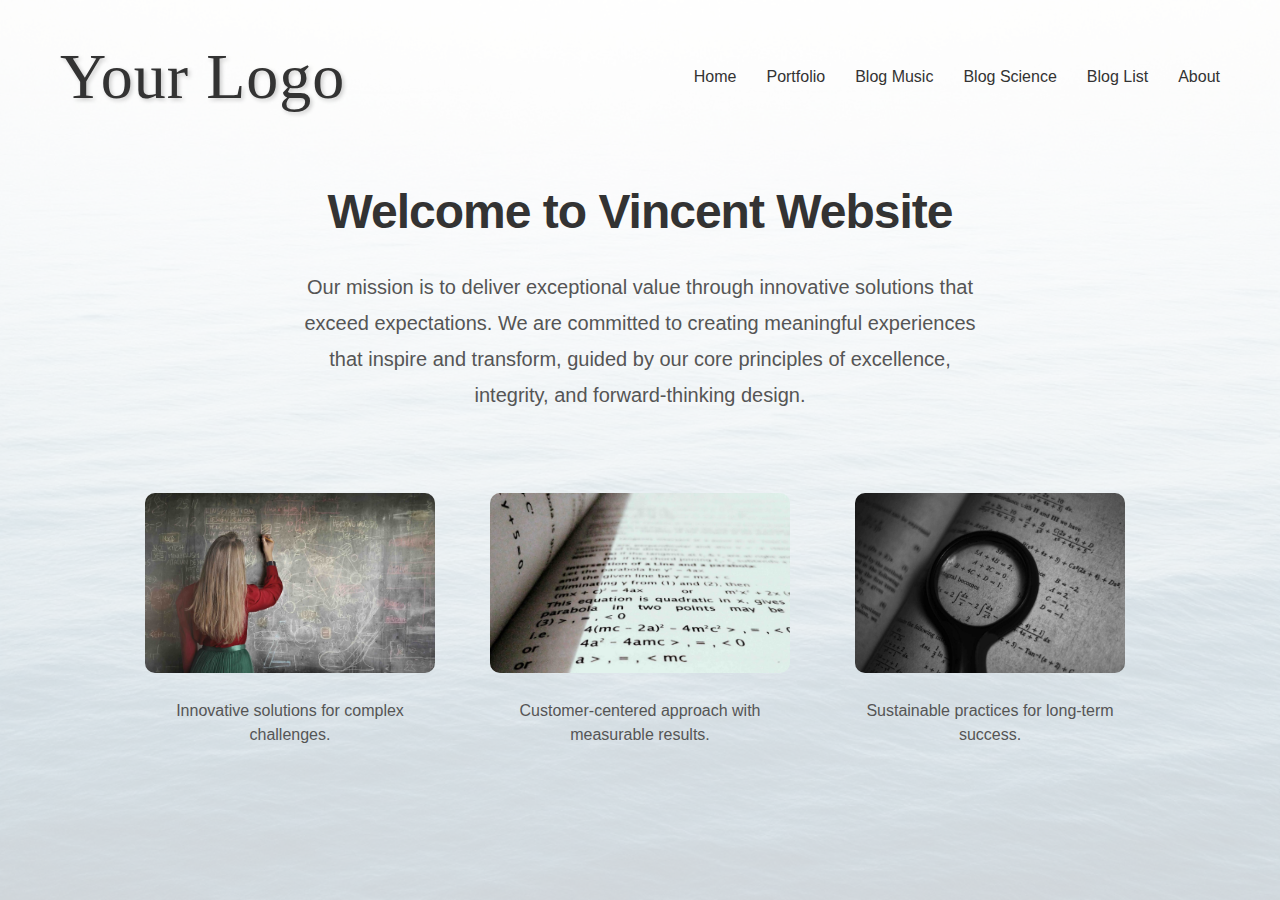
==== index.html @ fd824a73 "rename script in menu-script" ====
<!DOCTYPE html>
<html lang="en">
<head>
    <meta charset="UTF-8">
    <meta name="viewport" content="width=device-width, initial-scale=1.0">
    <title>Vincent Website</title>
    <link rel="stylesheet" href="styles.css">
</head>
<body>
    <div class="overlay"></div>
    <div class="container">
        <div id="menu-container"></div>
        <script>
            fetch('menu-alt.html')
                .then(response => response.text())
                .then(data => document.getElementById('menu-container').innerHTML = data);
        </script>

        <div class="content">
            <h1>Welcome to Vincent Website</h1>
            <p class="mission-statement">
                Our mission is to deliver exceptional value through innovative solutions that exceed expectations. 
                We are committed to creating meaningful experiences that inspire and transform, guided by our core principles of 
                excellence, integrity, and forward-thinking design.
            </p>
            
            <!-- Three-column section -->
            <div class="features-section">
                <div class="feature-column">
                    <a href="feature1.html">
                        <div class="feature-image">
                            <img src="image1-small.jpg" alt="Feature 1">
                        </div>
                    </a>
                    <div class="feature-text">
                        <p>Innovative solutions for complex challenges.</p>
                    </div>
                </div>
                
                <div class="feature-column">
                    <a href="feature2.html">
                        <div class="feature-image">
                            <img src="image2-small.jpg" alt="Feature 2">
                        </div>
                    </a>
                    <div class="feature-text">
                        <p>Customer-centered approach with measurable results.</p>
                    </div>
                </div>
                
                <div class="feature-column">
                    <a href="feature3.html">
                        <div class="feature-image">
                            <img src="image3-small.jpg" alt="Feature 3">
                        </div>
                    </a>
                    <div class="feature-text">
                        <p>Sustainable practices for long-term success.</p>
                    </div>
                </div>
            </div>
        </div>
    </div>

    <script src="menu-script.js"></script>
</body>
</html>
---- styles.css ----
* {
    margin: 0;
    padding: 0;
    box-sizing: border-box;
    font-family: -apple-system, BlinkMacSystemFont, 'Segoe UI', Roboto, Oxygen, Ubuntu, Cantarell, 'Open Sans', 'Helvetica Neue', sans-serif;
}

body {
    background: url('background.jpg') center center/cover no-repeat fixed;
    color: #333;
    min-height: 100vh;
    position: relative;
}

.overlay {
    position: absolute;
    top: 0;
    left: 0;
    width: 100%;
    height: 100%;
    background-color: rgba(255, 255, 255, 0.8);
    z-index: -1;
}

.container {
    max-width: 1200px;
    margin: 0 auto;
    padding: 20px;
}

nav {
    display: flex;
    justify-content: space-between;
    align-items: center;
    padding: 20px 0;
    position: relative;
}

.logo {
    font-family: "Apple Chancery", "Brush Script MT", "Comic Sans MS", cursive;
    font-size: 4rem;        /* Prominent but not overwhelming */
    font-weight: 400;         /* Apple Chancery is inherently stylish; no bold needed */
    letter-spacing: 1px;      /* Slight spacing for improved readability */
    color: #333;              /* Dark grey for a refined, non-harsh look */
    text-shadow: 2px 2px 4px rgba(0, 0, 0, 0.2);  /* Soft shadow for depth */
}

.nav-toggle {
    display: none;
    background: none;
    border: none;
    cursor: pointer;
    font-size: 24px;
    z-index: 20;
}

.menu {
    display: flex;
    list-style: none;
}

.menu li {
    margin-left: 30px;
}

.menu a {
    text-decoration: none;
    color: #333;
    font-weight: 500;
    transition: color 0.3s;
}

.menu a:hover {
    color: #007aff;
}

.content {
    display: flex;
    flex-direction: column;
    justify-content: center;
    align-items: center;
    text-align: center;
    min-height: 70vh;
    padding: 50px 20px;
}

h1 {
    font-size: 3rem;
    font-weight: 700;
    margin-bottom: 30px;
    letter-spacing: -1px;
}

.mission-statement {
    max-width: 700px;
    line-height: 1.8;
    font-size: 1.25rem;
    color: #555;
    margin-bottom: 60px;
}

.page-content {
    max-width: 800px;
    line-height: 1.8;
    font-size: 1.1rem;
    color: #444;
    text-align: left;
}

.page-content p {
    margin-bottom: 20px;
}

/* Features Section Styles */
.features-section {
    display: flex;
    justify-content: space-between;
    width: 100%;
    max-width: 1000px;
    margin-top: 20px;
}

.feature-column {
    width: 30%;
    display: flex;
    flex-direction: column;
    align-items: center;
}

.feature-image {
    margin-bottom: 20px;
    width: 100%;
    border-radius: 10px;
    overflow: hidden;
    transition: transform 0.3s ease;
}

.feature-image:hover {
    transform: translateY(-5px);
}

.feature-image img {
    width: 100%;
    height: 180px;
    object-fit: cover;
    display: block;
}

.feature-text {
    height: 60px;
    display: flex;
    align-items: center;
    justify-content: center;
}

.feature-text p {
    font-size: 1rem;
    color: #555;
    line-height: 1.5;
}
        
@media (max-width: 768px) {
    h1 {
        font-size: 2.5rem;
    }

    .mission-statement, .page-content {
        font-size: 1.1rem;
    }

    .nav-toggle {
        display: block;
        position: relative;
    }

    .menu {
        position: fixed;
        flex-direction: column;
        background-color: white;
        width: 250px;
        height: 100vh;
        top: 0;
        right: -250px;
        padding: 80px 20px 20px;
        box-shadow: -2px 0 10px rgba(0, 0, 0, 0.1);
        transition: right 0.3s ease-in-out;
        z-index: 10;
        align-items: flex-start;
    }

    .menu.active {
        right: 0;
    }

    .menu li {
        margin: 15px 0;
        width: 100%;
    }
    
    /* Features section responsive styles */
    .features-section {
        flex-direction: column;
        align-items: center;
    }
    
    .feature-column {
        width: 90%;
        margin-bottom: 40px;
    }
    
    .feature-image img {
        height: 200px;
    }
}
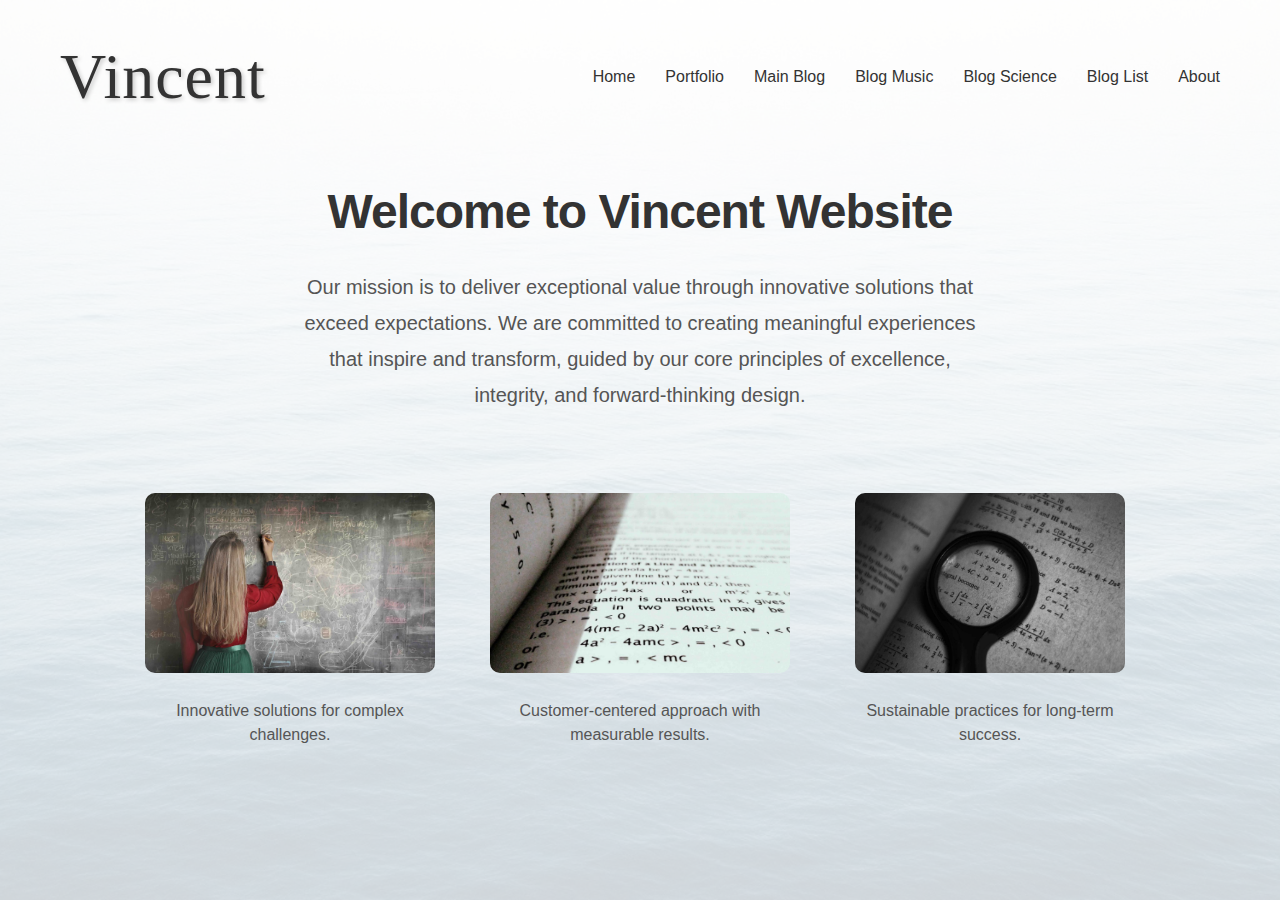
==== commit 792d2307: "move images to assets/" ====
--- a/index.html
+++ b/index.html
@@ -11,7 +11,7 @@
     <div class="container">
         <div id="menu-container"></div>
         <script>
-            fetch('menu-alt.html')
+            fetch('menu.html')
                 .then(response => response.text())
                 .then(data => document.getElementById('menu-container').innerHTML = data);
         </script>
@@ -29,7 +29,7 @@
                 <div class="feature-column">
                     <a href="feature1.html">
                         <div class="feature-image">
-                            <img src="image1-small.jpg" alt="Feature 1">
+                            <img src="assets/image1-small.jpg" alt="Feature 1">
                         </div>
                     </a>
                     <div class="feature-text">
@@ -40,7 +40,7 @@
                 <div class="feature-column">
                     <a href="feature2.html">
                         <div class="feature-image">
-                            <img src="image2-small.jpg" alt="Feature 2">
+                            <img src="assets/image2-small.jpg" alt="Feature 2">
                         </div>
                     </a>
                     <div class="feature-text">
@@ -51,7 +51,7 @@
                 <div class="feature-column">
                     <a href="feature3.html">
                         <div class="feature-image">
-                            <img src="image3-small.jpg" alt="Feature 3">
+                            <img src="assets/image3-small.jpg" alt="Feature 3">
                         </div>
                     </a>
                     <div class="feature-text">
--- a/styles.css
+++ b/styles.css
@@ -6,7 +6,7 @@
 }
 
 body {
-    background: url('background.jpg') center center/cover no-repeat fixed;
+    background: url('assets/background.jpg') center center/cover no-repeat fixed;
     color: #333;
     min-height: 100vh;
     position: relative;
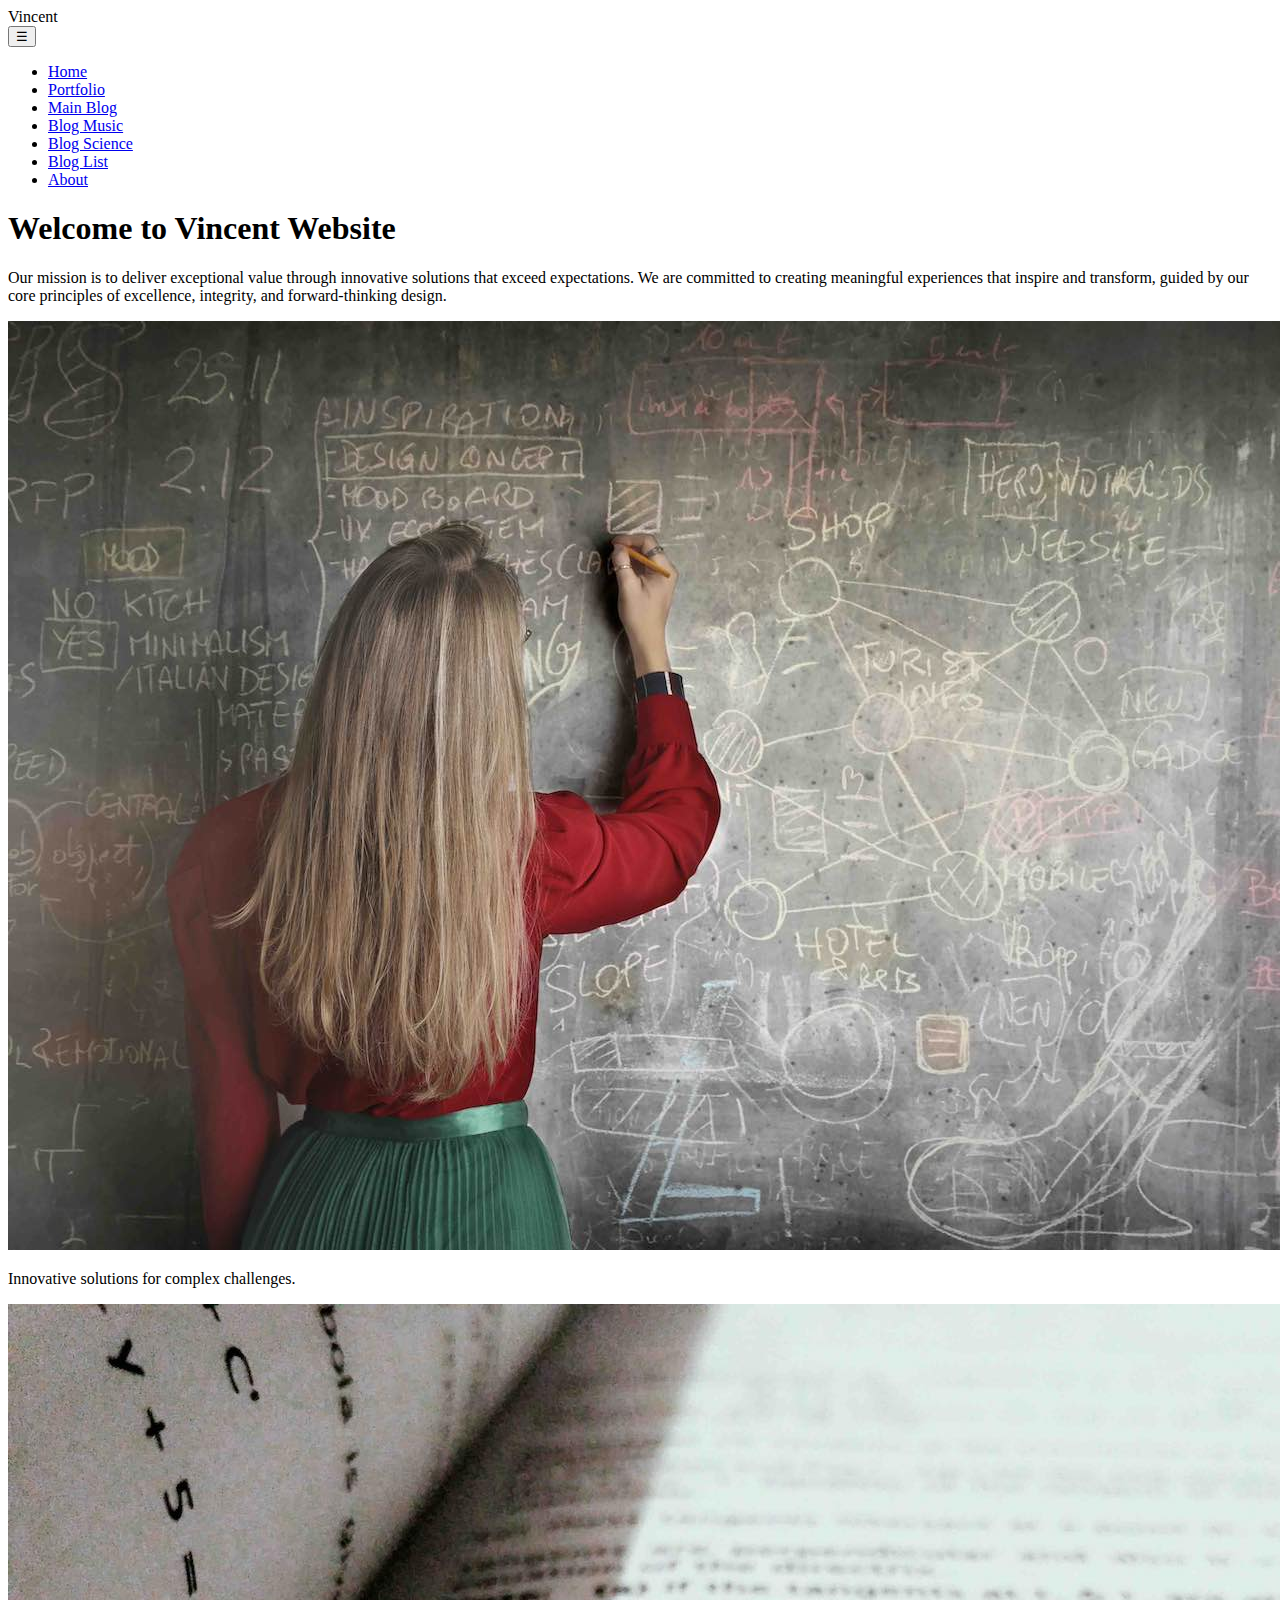
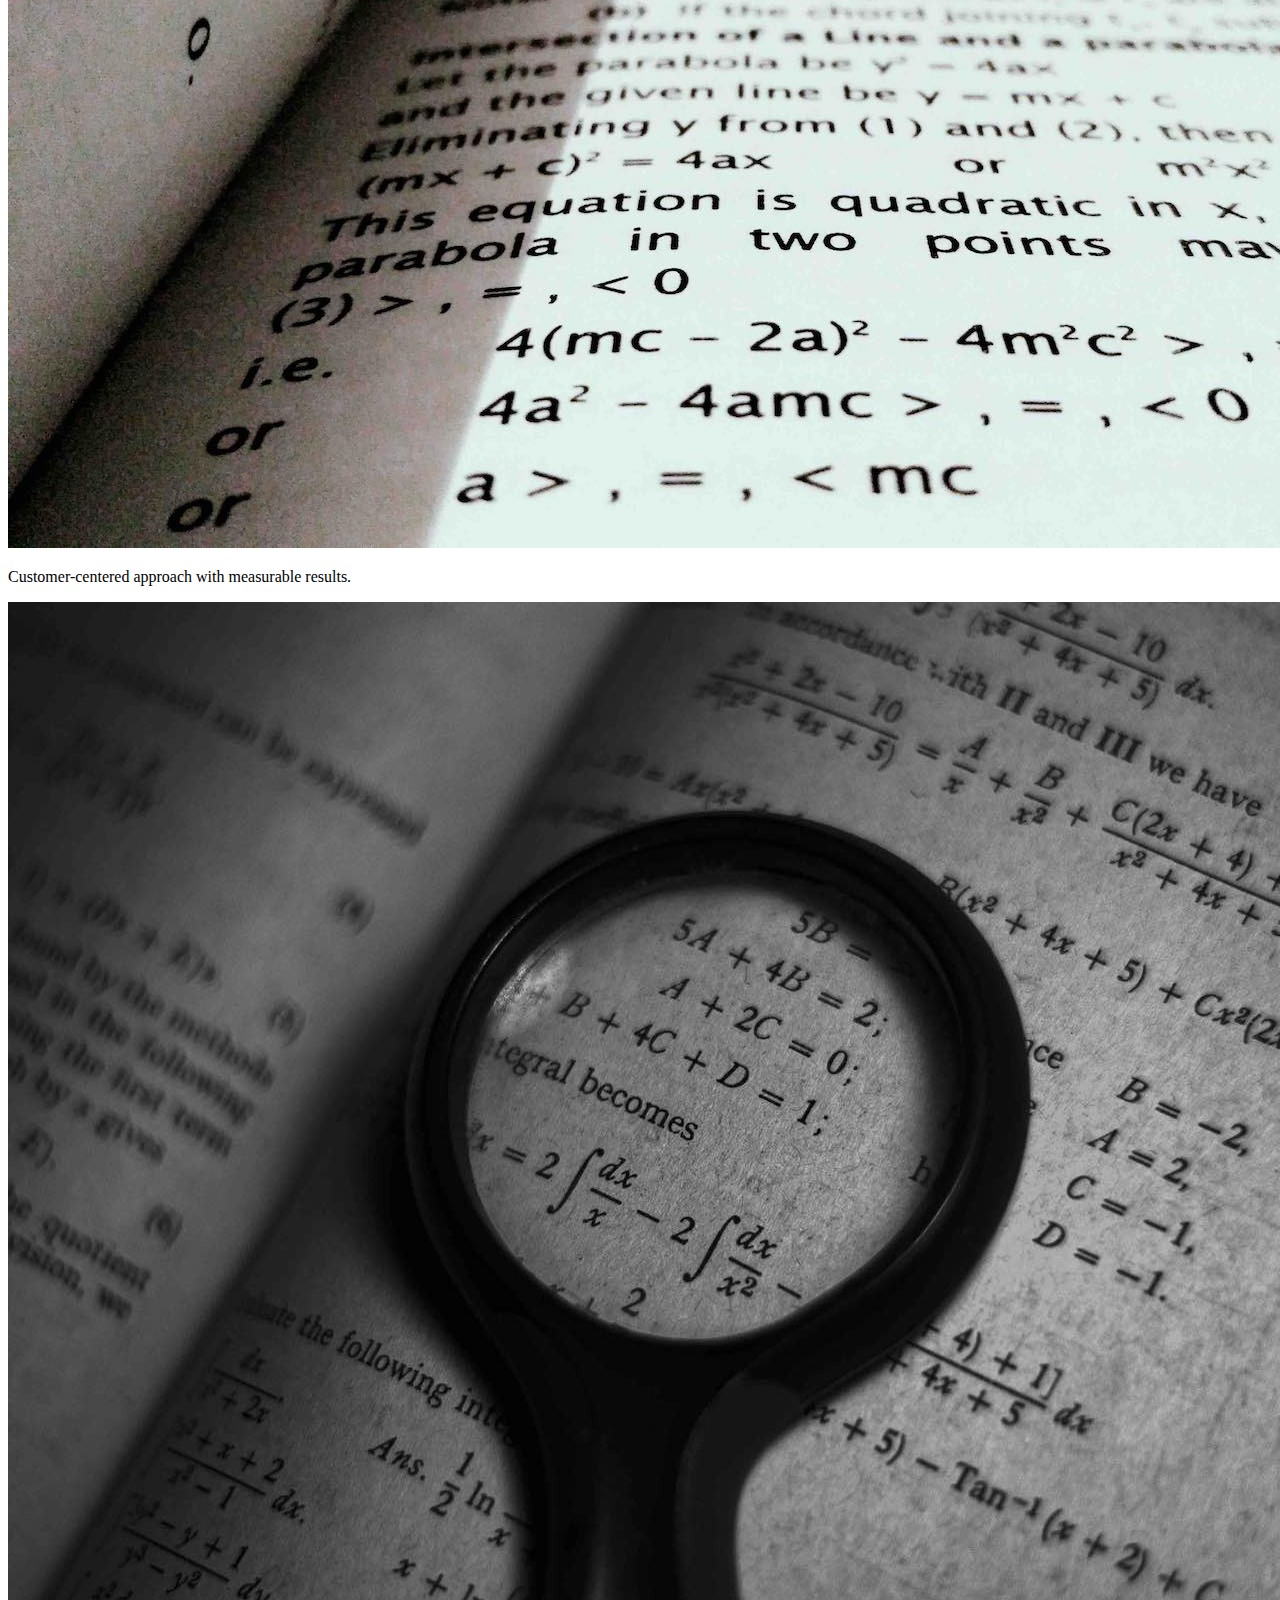
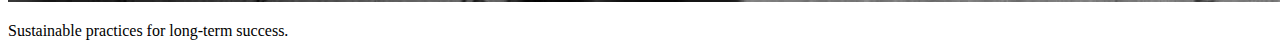
==== commit 2888aebd: "moves .css to styles/" ====
--- a/index.html
+++ b/index.html
@@ -4,7 +4,7 @@
     <meta charset="UTF-8">
     <meta name="viewport" content="width=device-width, initial-scale=1.0">
     <title>Vincent Website</title>
-    <link rel="stylesheet" href="styles.css">
+    <link rel="stylesheet" href="styles/styles.css">
 </head>
 <body>
     <div class="overlay"></div>
@@ -62,6 +62,6 @@
         </div>
     </div>
 
-    <script src="menu-script.js"></script>
+    <script src="scripts/menu-script.js"></script>
 </body>
 </html>
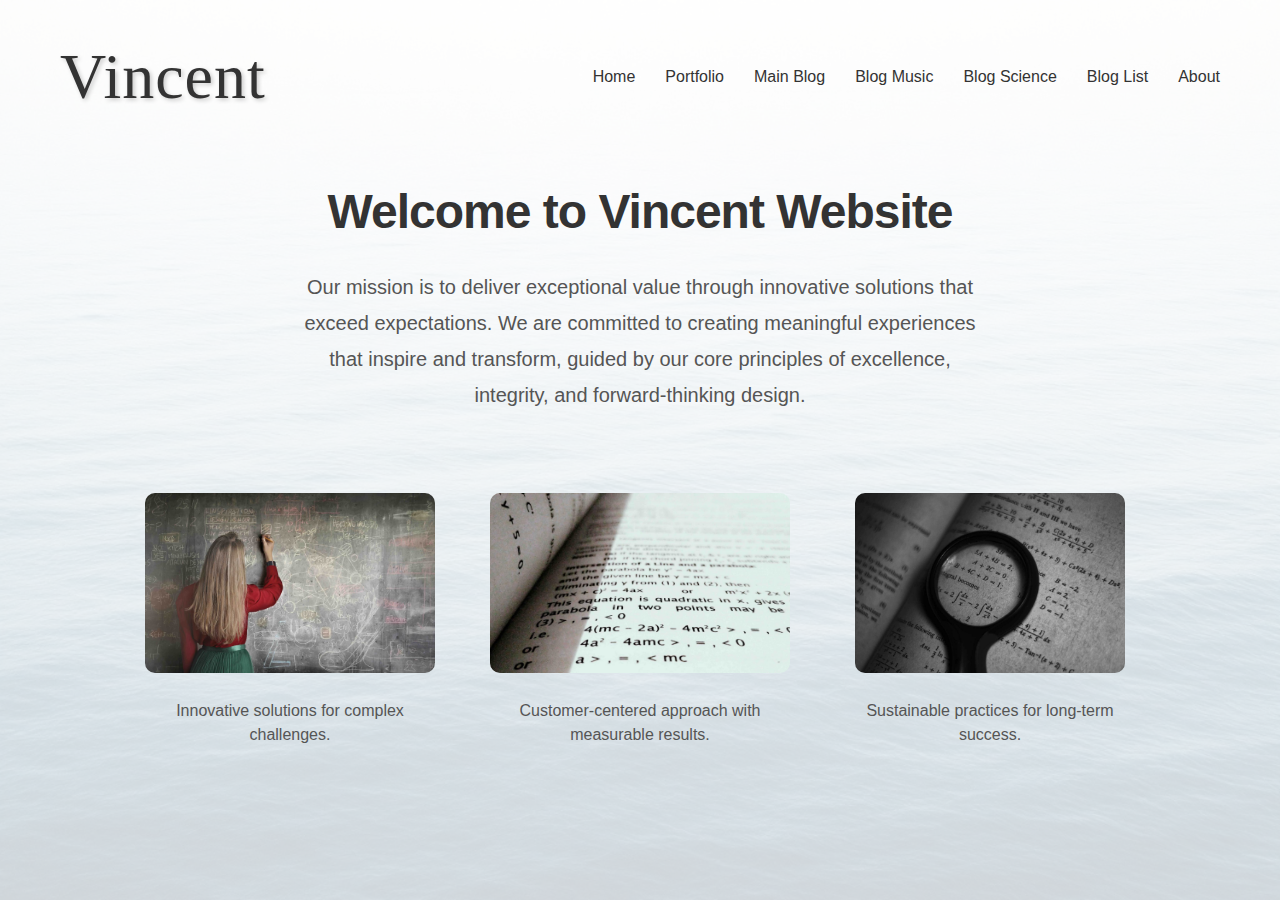
==== commit 0ce01844: "move fetch menu into a script" ====
--- a/index.html
+++ b/index.html
@@ -10,11 +10,7 @@
     <div class="overlay"></div>
     <div class="container">
         <div id="menu-container"></div>
-        <script>
-            fetch('menu.html')
-                .then(response => response.text())
-                .then(data => document.getElementById('menu-container').innerHTML = data);
-        </script>
+        <script src="scripts/insert-menu.js"></script>
 
         <div class="content">
             <h1>Welcome to Vincent Website</h1>
--- a/styles/styles.css
+++ b/styles/styles.css
@@ -0,0 +1,215 @@
+* {
+    margin: 0;
+    padding: 0;
+    box-sizing: border-box;
+    font-family: -apple-system, BlinkMacSystemFont, 'Segoe UI', Roboto, Oxygen, Ubuntu, Cantarell, 'Open Sans', 'Helvetica Neue', sans-serif;
+}
+
+body {
+    background: url('../assets/background.jpg') center center/cover no-repeat fixed;
+    color: #333;
+    min-height: 100vh;
+    position: relative;
+}
+
+.overlay {
+    position: absolute;
+    top: 0;
+    left: 0;
+    width: 100%;
+    height: 100%;
+    background-color: rgba(255, 255, 255, 0.8);
+    z-index: -1;
+}
+
+.container {
+    max-width: 1200px;
+    margin: 0 auto;
+    padding: 20px;
+}
+
+nav {
+    display: flex;
+    justify-content: space-between;
+    align-items: center;
+    padding: 20px 0;
+    position: relative;
+}
+
+.logo {
+    font-family: "Apple Chancery", "Brush Script MT", "Comic Sans MS", cursive;
+    font-size: 4rem;        /* Prominent but not overwhelming */
+    font-weight: 400;         /* Apple Chancery is inherently stylish; no bold needed */
+    letter-spacing: 1px;      /* Slight spacing for improved readability */
+    color: #333;              /* Dark grey for a refined, non-harsh look */
+    text-shadow: 2px 2px 4px rgba(0, 0, 0, 0.2);  /* Soft shadow for depth */
+}
+
+.nav-toggle {
+    display: none;
+    background: none;
+    border: none;
+    cursor: pointer;
+    font-size: 24px;
+    z-index: 20;
+}
+
+.menu {
+    display: flex;
+    list-style: none;
+}
+
+.menu li {
+    margin-left: 30px;
+}
+
+.menu a {
+    text-decoration: none;
+    color: #333;
+    font-weight: 500;
+    transition: color 0.3s;
+}
+
+.menu a:hover {
+    color: #007aff;
+}
+
+.content {
+    display: flex;
+    flex-direction: column;
+    justify-content: center;
+    align-items: center;
+    text-align: center;
+    min-height: 70vh;
+    padding: 50px 20px;
+}
+
+h1 {
+    font-size: 3rem;
+    font-weight: 700;
+    margin-bottom: 30px;
+    letter-spacing: -1px;
+}
+
+.mission-statement {
+    max-width: 700px;
+    line-height: 1.8;
+    font-size: 1.25rem;
+    color: #555;
+    margin-bottom: 60px;
+}
+
+.page-content {
+    max-width: 800px;
+    line-height: 1.8;
+    font-size: 1.1rem;
+    color: #444;
+    text-align: left;
+}
+
+.page-content p {
+    margin-bottom: 20px;
+}
+
+/* Features Section Styles */
+.features-section {
+    display: flex;
+    justify-content: space-between;
+    width: 100%;
+    max-width: 1000px;
+    margin-top: 20px;
+}
+
+.feature-column {
+    width: 30%;
+    display: flex;
+    flex-direction: column;
+    align-items: center;
+}
+
+.feature-image {
+    margin-bottom: 20px;
+    width: 100%;
+    border-radius: 10px;
+    overflow: hidden;
+    transition: transform 0.3s ease;
+}
+
+.feature-image:hover {
+    transform: translateY(-5px);
+}
+
+.feature-image img {
+    width: 100%;
+    height: 180px;
+    object-fit: cover;
+    display: block;
+}
+
+.feature-text {
+    height: 60px;
+    display: flex;
+    align-items: center;
+    justify-content: center;
+}
+
+.feature-text p {
+    font-size: 1rem;
+    color: #555;
+    line-height: 1.5;
+}
+        
+@media (max-width: 768px) {
+    h1 {
+        font-size: 2.5rem;
+    }
+
+    .mission-statement, .page-content {
+        font-size: 1.1rem;
+    }
+
+    .nav-toggle {
+        display: block;
+        position: relative;
+    }
+
+    .menu {
+        position: fixed;
+        flex-direction: column;
+        background-color: white;
+        width: 250px;
+        height: 100vh;
+        top: 0;
+        right: -250px;
+        padding: 80px 20px 20px;
+        box-shadow: -2px 0 10px rgba(0, 0, 0, 0.1);
+        transition: right 0.3s ease-in-out;
+        z-index: 10;
+        align-items: flex-start;
+    }
+
+    .menu.active {
+        right: 0;
+    }
+
+    .menu li {
+        margin: 15px 0;
+        width: 100%;
+    }
+    
+    /* Features section responsive styles */
+    .features-section {
+        flex-direction: column;
+        align-items: center;
+    }
+    
+    .feature-column {
+        width: 90%;
+        margin-bottom: 40px;
+    }
+    
+    .feature-image img {
+        height: 200px;
+    }
+}
+
